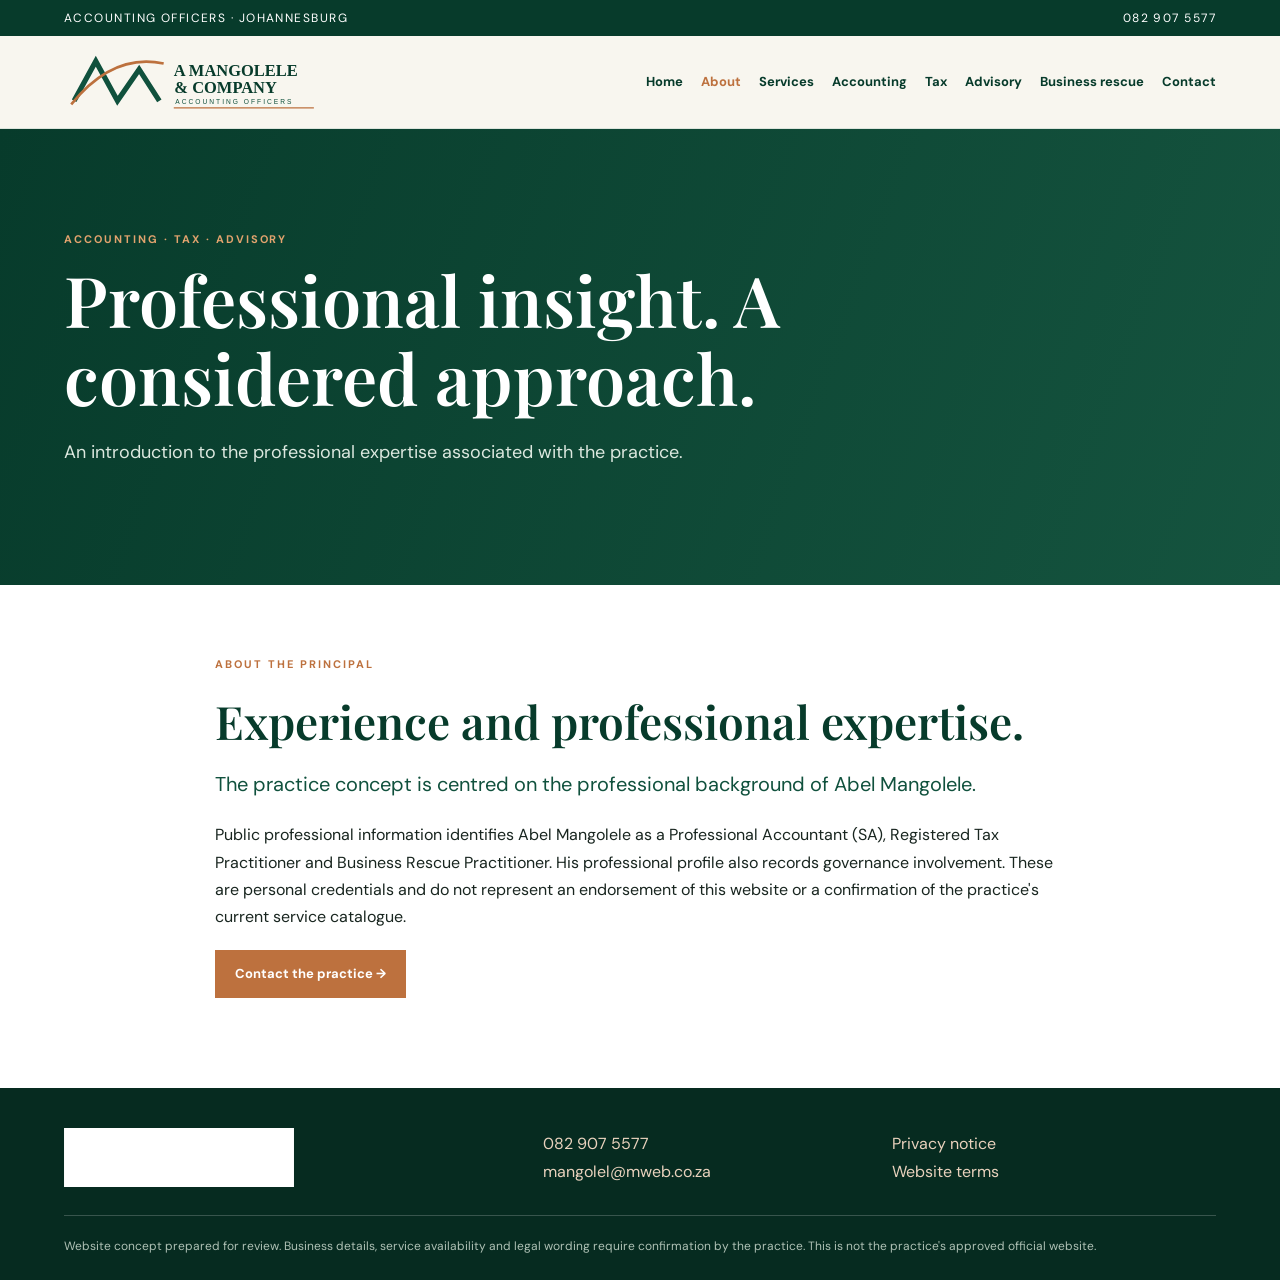
==== about.html @ b3fc2811 "Build complete 10-page A Mangolele website review preview" ====
<!doctype html><html lang="en"><head><meta charset="utf-8"><meta name="viewport" content="width=device-width,initial-scale=1"><title>About | A Mangolele &amp; Company</title><meta name="description" content="An introduction to the professional expertise associated with the practice."><meta name="theme-color" content="#073b2b"><link rel="preconnect" href="https://fonts.googleapis.com"><link href="https://fonts.googleapis.com/css2?family=DM+Sans:wght@400;500;600;700&family=Playfair+Display:wght@500;600;700&display=swap" rel="stylesheet"><link rel="stylesheet" href="styles.css"></head><body><div class="top"><div class="wrap"><span>ACCOUNTING OFFICERS · JOHANNESBURG</span><a href="tel:+27829075577">082 907 5577</a></div></div><header><div class="wrap navwrap"><a class="logo" href="index.html"><img src="assets/logo.svg" alt="A Mangolele &amp; Company — Accounting Officers"></a><button class="menu" aria-label="Toggle navigation" aria-expanded="false">☰</button><nav><a href="index.html">Home</a><a href="about.html" class="active">About</a><a href="services.html">Services</a><a href="accounting.html">Accounting</a><a href="tax.html">Tax</a><a href="business-advisory.html">Advisory</a><a href="business-rescue.html">Business rescue</a><a href="contact.html">Contact</a></nav></div></header><main><section class="hero"><div class="wrap"><p class="eyebrow">ACCOUNTING · TAX · ADVISORY</p><h1>Professional insight. A considered approach.</h1><p>An introduction to the professional expertise associated with the practice.</p></div></section><div class="wrap"><section class="content"><p class="eyebrow">About the principal</p><h2>Experience and professional expertise.</h2><p class="lead">The practice concept is centred on the professional background of Abel Mangolele.</p><p>Public professional information identifies Abel Mangolele as a Professional Accountant (SA), Registered Tax Practitioner and Business Rescue Practitioner. His professional profile also records governance involvement. These are personal credentials and do not represent an endorsement of this website or a confirmation of the practice's current service catalogue.</p><a class="button" href="contact.html">Contact the practice →</a></section></div></main><footer><div class="wrap foot"><img src="assets/logo.svg" alt="A Mangolele &amp; Company"><div><a href="tel:+27829075577">082 907 5577</a><br><a href="mailto:mangolel@mweb.co.za">mangolel@mweb.co.za</a></div><div><a href="privacy.html">Privacy notice</a><br><a href="terms.html">Website terms</a></div></div><div class="wrap disclaimer">Website concept prepared for review. Business details, service availability and legal wording require confirmation by the practice. This is not the practice's approved official website.</div></footer><script src="script.js"></script></body></html>
---- styles.css ----
:root{--green:#073b2b;--green2:#10513d;--sage:#e7eee8;--copper:#bd713e;--cream:#f8f6ef;--ink:#18251f;--muted:#65736b;--line:#dce4dc}*{box-sizing:border-box}body{margin:0;color:var(--ink);font:16px/1.7 'DM Sans',sans-serif}a{color:inherit}.wrap{width:min(1160px,90%);margin:auto}.top{background:var(--green);color:#fff;font-size:12px;letter-spacing:.12em}.top .wrap{display:flex;justify-content:space-between;padding:8px 0}.top a{color:white;text-decoration:none}header{background:var(--cream);position:sticky;top:0;border-bottom:1px solid var(--line);z-index:5}.navwrap{min-height:92px;display:flex;align-items:center;justify-content:space-between;gap:25px}.logo{width:260px;max-width:40%}.logo img{width:100%;display:block}nav{display:flex;gap:18px;flex-wrap:wrap}nav a{text-decoration:none;color:var(--green);font-size:13px;font-weight:700}nav a.active,nav a:hover{color:var(--copper)}.menu{display:none}.hero{background:linear-gradient(110deg,#073b2b,#15543f);color:white;padding:90px 0 100px}.hero h1{font:600 clamp(40px,6vw,70px)/1.12 'Playfair Display',serif;max-width:850px;margin:0 0 20px}.hero p:not(.eyebrow){max-width:650px;color:#dce8df;font-size:18px}.eyebrow{color:var(--copper);font-size:11px;letter-spacing:.18em;font-weight:700;text-transform:uppercase}.hero .eyebrow{color:#e2a36e}.button{display:inline-block;background:var(--copper);color:white;text-decoration:none;padding:13px 20px;font-weight:700;font-size:13px}.intro{display:grid;grid-template-columns:1fr 1.1fr;gap:60px;padding:70px 0}.intro h2,.content h2,.panel h2{font:600 clamp(30px,4vw,46px)/1.2 'Playfair Display',serif;color:var(--green);margin:0 0 18px}.lead{font-size:20px;color:var(--green2)}.textlink{color:var(--green);font-weight:700}.panel{background:var(--sage);padding:55px 6%;margin-bottom:70px}.muted{color:var(--muted)}.cards{display:grid;grid-template-columns:repeat(2,1fr);gap:14px;margin-top:28px}.cards a{background:white;padding:24px;text-decoration:none;border:1px solid var(--line)}.cards small{color:var(--copper);font-weight:700}.cards h3{font:600 23px 'Playfair Display',serif;color:var(--green)}.content{max-width:850px;margin:70px auto 90px;min-height:300px}.content p{margin:0 0 20px}.contact{background:var(--sage);padding:24px;margin:30px 0}.contact small{display:block;color:var(--copper);font-weight:700;letter-spacing:.15em}.contact a{font-size:20px;color:var(--green)}.draft{display:inline-block;padding:8px 12px;background:#fff2e7;color:#8b4a22;font-size:12px;font-weight:700}footer{background:#062b20;color:#e8eee9;padding:40px 0 24px}.foot{display:grid;grid-template-columns:1.4fr 1fr 1fr;gap:25px;align-items:center}.foot img{width:230px;max-width:100%;filter:brightness(0) invert(1)}footer a{color:#e9d2bd;text-decoration:none}.disclaimer{font-size:12px;color:#afc1b5;border-top:1px solid #ffffff33;padding-top:20px;margin-top:28px}@media(max-width:850px){.navwrap{min-height:75px}.menu{display:block;background:none;border:1px solid var(--green);color:var(--green);font-size:22px}nav{display:none;position:absolute;top:100%;left:0;right:0;background:var(--cream);padding:18px 5%;flex-direction:column}nav.open{display:flex}.logo{width:220px}.intro{grid-template-columns:1fr;gap:15px}.cards{grid-template-columns:1fr}.foot{grid-template-columns:1fr 1fr}.foot img{grid-column:1/-1}.hero{padding:70px 0}}
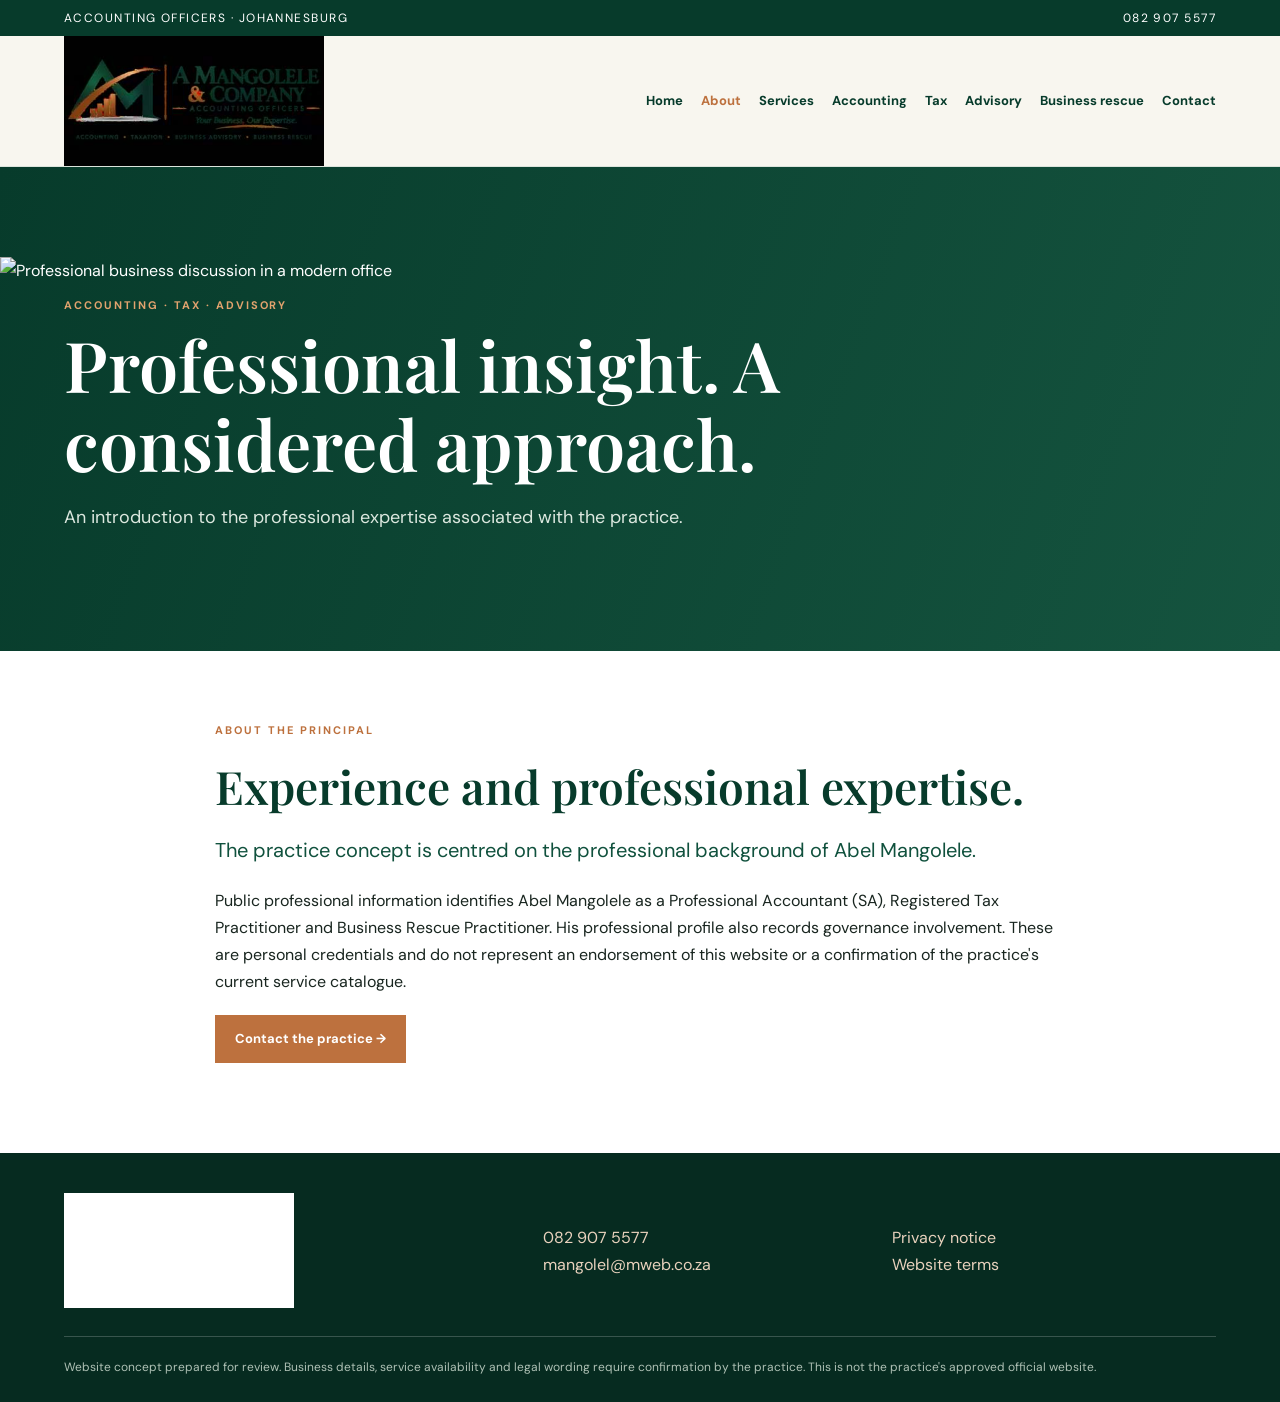
==== commit c288b9a5: "Add approved logo and professional page photography" ====
--- a/about.html
+++ b/about.html
@@ -1 +1 @@
-<!doctype html><html lang="en"><head><meta charset="utf-8"><meta name="viewport" content="width=device-width,initial-scale=1"><title>About | A Mangolele &amp; Company</title><meta name="description" content="An introduction to the professional expertise associated with the practice."><meta name="theme-color" content="#073b2b"><link rel="preconnect" href="https://fonts.googleapis.com"><link href="https://fonts.googleapis.com/css2?family=DM+Sans:wght@400;500;600;700&family=Playfair+Display:wght@500;600;700&display=swap" rel="stylesheet"><link rel="stylesheet" href="styles.css"></head><body><div class="top"><div class="wrap"><span>ACCOUNTING OFFICERS · JOHANNESBURG</span><a href="tel:+27829075577">082 907 5577</a></div></div><header><div class="wrap navwrap"><a class="logo" href="index.html"><img src="assets/logo.svg" alt="A Mangolele &amp; Company — Accounting Officers"></a><button class="menu" aria-label="Toggle navigation" aria-expanded="false">☰</button><nav><a href="index.html">Home</a><a href="about.html" class="active">About</a><a href="services.html">Services</a><a href="accounting.html">Accounting</a><a href="tax.html">Tax</a><a href="business-advisory.html">Advisory</a><a href="business-rescue.html">Business rescue</a><a href="contact.html">Contact</a></nav></div></header><main><section class="hero"><div class="wrap"><p class="eyebrow">ACCOUNTING · TAX · ADVISORY</p><h1>Professional insight. A considered approach.</h1><p>An introduction to the professional expertise associated with the practice.</p></div></section><div class="wrap"><section class="content"><p class="eyebrow">About the principal</p><h2>Experience and professional expertise.</h2><p class="lead">The practice concept is centred on the professional background of Abel Mangolele.</p><p>Public professional information identifies Abel Mangolele as a Professional Accountant (SA), Registered Tax Practitioner and Business Rescue Practitioner. His professional profile also records governance involvement. These are personal credentials and do not represent an endorsement of this website or a confirmation of the practice's current service catalogue.</p><a class="button" href="contact.html">Contact the practice →</a></section></div></main><footer><div class="wrap foot"><img src="assets/logo.svg" alt="A Mangolele &amp; Company"><div><a href="tel:+27829075577">082 907 5577</a><br><a href="mailto:mangolel@mweb.co.za">mangolel@mweb.co.za</a></div><div><a href="privacy.html">Privacy notice</a><br><a href="terms.html">Website terms</a></div></div><div class="wrap disclaimer">Website concept prepared for review. Business details, service availability and legal wording require confirmation by the practice. This is not the practice's approved official website.</div></footer><script src="script.js"></script></body></html>+<!doctype html><html lang="en"><head><meta charset="utf-8"><meta name="viewport" content="width=device-width,initial-scale=1"><title>About | A Mangolele &amp; Company</title><meta name="description" content="An introduction to the professional expertise associated with the practice."><meta name="theme-color" content="#073b2b"><link rel="preconnect" href="https://fonts.googleapis.com"><link href="https://fonts.googleapis.com/css2?family=DM+Sans:wght@400;500;600;700&family=Playfair+Display:wght@500;600;700&display=swap" rel="stylesheet"><link rel="stylesheet" href="styles.css"></head><body><div class="top"><div class="wrap"><span>ACCOUNTING OFFICERS · JOHANNESBURG</span><a href="tel:+27829075577">082 907 5577</a></div></div><header><div class="wrap navwrap"><a class="logo" href="index.html"><img src="assets/logo.jpg" alt="A Mangolele &amp; Company — Accounting Officers"></a><button class="menu" aria-label="Toggle navigation" aria-expanded="false">☰</button><nav><a href="index.html">Home</a><a href="about.html" class="active">About</a><a href="services.html">Services</a><a href="accounting.html">Accounting</a><a href="tax.html">Tax</a><a href="business-advisory.html">Advisory</a><a href="business-rescue.html">Business rescue</a><a href="contact.html">Contact</a></nav></div></header><main><section class="hero hero-photo"><img class="hero-image" src="https://images.unsplash.com/photo-1758518729711-1cbacd55efdb?auto=format&fit=crop&w=1800&q=80" alt="Professional business discussion in a modern office" fetchpriority="high"><div class="wrap"><p class="eyebrow">ACCOUNTING · TAX · ADVISORY</p><h1>Professional insight. A considered approach.</h1><p>An introduction to the professional expertise associated with the practice.</p></div></section><div class="wrap"><section class="content"><p class="eyebrow">About the principal</p><h2>Experience and professional expertise.</h2><p class="lead">The practice concept is centred on the professional background of Abel Mangolele.</p><p>Public professional information identifies Abel Mangolele as a Professional Accountant (SA), Registered Tax Practitioner and Business Rescue Practitioner. His professional profile also records governance involvement. These are personal credentials and do not represent an endorsement of this website or a confirmation of the practice's current service catalogue.</p><a class="button" href="contact.html">Contact the practice →</a></section></div></main><footer><div class="wrap foot"><img src="assets/logo.jpg" alt="A Mangolele &amp; Company"><div><a href="tel:+27829075577">082 907 5577</a><br><a href="mailto:mangolel@mweb.co.za">mangolel@mweb.co.za</a></div><div><a href="privacy.html">Privacy notice</a><br><a href="terms.html">Website terms</a></div></div><div class="wrap disclaimer">Website concept prepared for review. Business details, service availability and legal wording require confirmation by the practice. This is not the practice's approved official website.</div></footer><script src="script.js"></script></body></html>
--- a/styles.css
+++ b/styles.css
@@ -1 +1 @@
-:root{--green:#073b2b;--green2:#10513d;--sage:#e7eee8;--copper:#bd713e;--cream:#f8f6ef;--ink:#18251f;--muted:#65736b;--line:#dce4dc}*{box-sizing:border-box}body{margin:0;color:var(--ink);font:16px/1.7 'DM Sans',sans-serif}a{color:inherit}.wrap{width:min(1160px,90%);margin:auto}.top{background:var(--green);color:#fff;font-size:12px;letter-spacing:.12em}.top .wrap{display:flex;justify-content:space-between;padding:8px 0}.top a{color:white;text-decoration:none}header{background:var(--cream);position:sticky;top:0;border-bottom:1px solid var(--line);z-index:5}.navwrap{min-height:92px;display:flex;align-items:center;justify-content:space-between;gap:25px}.logo{width:260px;max-width:40%}.logo img{width:100%;display:block}nav{display:flex;gap:18px;flex-wrap:wrap}nav a{text-decoration:none;color:var(--green);font-size:13px;font-weight:700}nav a.active,nav a:hover{color:var(--copper)}.menu{display:none}.hero{background:linear-gradient(110deg,#073b2b,#15543f);color:white;padding:90px 0 100px}.hero h1{font:600 clamp(40px,6vw,70px)/1.12 'Playfair Display',serif;max-width:850px;margin:0 0 20px}.hero p:not(.eyebrow){max-width:650px;color:#dce8df;font-size:18px}.eyebrow{color:var(--copper);font-size:11px;letter-spacing:.18em;font-weight:700;text-transform:uppercase}.hero .eyebrow{color:#e2a36e}.button{display:inline-block;background:var(--copper);color:white;text-decoration:none;padding:13px 20px;font-weight:700;font-size:13px}.intro{display:grid;grid-template-columns:1fr 1.1fr;gap:60px;padding:70px 0}.intro h2,.content h2,.panel h2{font:600 clamp(30px,4vw,46px)/1.2 'Playfair Display',serif;color:var(--green);margin:0 0 18px}.lead{font-size:20px;color:var(--green2)}.textlink{color:var(--green);font-weight:700}.panel{background:var(--sage);padding:55px 6%;margin-bottom:70px}.muted{color:var(--muted)}.cards{display:grid;grid-template-columns:repeat(2,1fr);gap:14px;margin-top:28px}.cards a{background:white;padding:24px;text-decoration:none;border:1px solid var(--line)}.cards small{color:var(--copper);font-weight:700}.cards h3{font:600 23px 'Playfair Display',serif;color:var(--green)}.content{max-width:850px;margin:70px auto 90px;min-height:300px}.content p{margin:0 0 20px}.contact{background:var(--sage);padding:24px;margin:30px 0}.contact small{display:block;color:var(--copper);font-weight:700;letter-spacing:.15em}.contact a{font-size:20px;color:var(--green)}.draft{display:inline-block;padding:8px 12px;background:#fff2e7;color:#8b4a22;font-size:12px;font-weight:700}footer{background:#062b20;color:#e8eee9;padding:40px 0 24px}.foot{display:grid;grid-template-columns:1.4fr 1fr 1fr;gap:25px;align-items:center}.foot img{width:230px;max-width:100%;filter:brightness(0) invert(1)}footer a{color:#e9d2bd;text-decoration:none}.disclaimer{font-size:12px;color:#afc1b5;border-top:1px solid #ffffff33;padding-top:20px;margin-top:28px}@media(max-width:850px){.navwrap{min-height:75px}.menu{display:block;background:none;border:1px solid var(--green);color:var(--green);font-size:22px}nav{display:none;position:absolute;top:100%;left:0;right:0;background:var(--cream);padding:18px 5%;flex-direction:column}nav.open{display:flex}.logo{width:220px}.intro{grid-template-columns:1fr;gap:15px}.cards{grid-template-columns:1fr}.foot{grid-template-columns:1fr 1fr}.foot img{grid-column:1/-1}.hero{padding:70px 0}}+:root{--green:#073b2b;--green2:#10513d;--sage:#e7eee8;--copper:#bd713e;--cream:#f8f6ef;--ink:#18251f;--muted:#65736b;--line:#dce4dc}*{box-sizing:border-box}body{margin:0;color:var(--ink);font:16px/1.7 'DM Sans',sans-serif}a{color:inherit}.wrap{width:min(1160px,90%);margin:auto}.top{background:var(--green);color:#fff;font-size:12px;letter-spacing:.12em}.top .wrap{display:flex;justify-content:space-between;padding:8px 0}.top a{color:white;text-decoration:none}header{background:var(--cream);position:sticky;top:0;border-bottom:1px solid var(--line);z-index:5}.navwrap{min-height:92px;display:flex;align-items:center;justify-content:space-between;gap:25px}.logo{width:260px;max-width:40%}.logo img{width:100%;display:block}nav{display:flex;gap:18px;flex-wrap:wrap}nav a{text-decoration:none;color:var(--green);font-size:13px;font-weight:700}nav a.active,nav a:hover{color:var(--copper)}.menu{display:none}.hero{background:linear-gradient(110deg,#073b2b,#15543f);color:white;padding:90px 0 100px}.hero h1{font:600 clamp(40px,6vw,70px)/1.12 'Playfair Display',serif;max-width:850px;margin:0 0 20px}.hero p:not(.eyebrow){max-width:650px;color:#dce8df;font-size:18px}.eyebrow{color:var(--copper);font-size:11px;letter-spacing:.18em;font-weight:700;text-transform:uppercase}.hero .eyebrow{color:#e2a36e}.button{display:inline-block;background:var(--copper);color:white;text-decoration:none;padding:13px 20px;font-weight:700;font-size:13px}.intro{display:grid;grid-template-columns:1fr 1.1fr;gap:60px;padding:70px 0}.intro h2,.content h2,.panel h2{font:600 clamp(30px,4vw,46px)/1.2 'Playfair Display',serif;color:var(--green);margin:0 0 18px}.lead{font-size:20px;color:var(--green2)}.textlink{color:var(--green);font-weight:700}.panel{background:var(--sage);padding:55px 6%;margin-bottom:70px}.muted{color:var(--muted)}.cards{display:grid;grid-template-columns:repeat(2,1fr);gap:14px;margin-top:28px}.cards a{background:white;padding:24px;text-decoration:none;border:1px solid var(--line)}.cards small{color:var(--copper);font-weight:700}.cards h3{font:600 23px 'Playfair Display',serif;color:var(--green)}.content{max-width:850px;margin:70px auto 90px;min-height:300px}.content p{margin:0 0 20px}.contact{background:var(--sage);padding:24px;margin:30px 0}.contact small{display:block;color:var(--copper);font-weight:700;letter-spacing:.15em}.contact a{font-size:20px;color:var(--green)}.draft{display:inline-block;padding:8px 12px;background:#fff2e7;color:#8b4a22;font-size:12px;font-weight:700}footer{background:#062b20;color:#e8eee9;padding:40px 0 24px}.foot{display:grid;grid-template-columns:1.4fr 1fr 1fr;gap:25px;align-items:center}.foot img{width:230px;max-width:100%;filter:brightness(0) invert(1)}footer a{color:#e9d2bd;text-decoration:none}.disclaimer{font-size:12px;color:#afc1b5;border-top:1px solid #ffffff33;padding-top:20px;margin-top:28px}@media(max-width:850px){.navwrap{min-height:75px}.menu{display:block;background:none;border:1px solid var(--green);color:var(--green);font-size:22px}nav{display:none;position:absolute;top:100%;left:0;right:0;background:var(--cream);padding:18px 5%;flex-direction:column}nav.open{display:flex}.logo{width:220px}.intro{grid-template-columns:1fr;gap:15px}.cards{grid-template-columns:1fr}.foot{grid-template-columns:1fr 1fr}.foot img{grid-column:1/-1}.hero{padding:70px 0}}.map-block{margin:42px 0 34px;padding:28px;background:var(--sage)}.map-block h2{font:600 clamp(26px,3vw,36px)/1.2 'Playfair Display',serif;color:var(--green);margin:0 0 10px}.map-block iframe{display:block;width:100%;height:340px;border:0;margin:18px 0;background:#e7eee8}.map-block p{margin-bottom:12px}@media(max-width:600px){.map-block{padding:18px}.map-block iframe{height:280px}}
